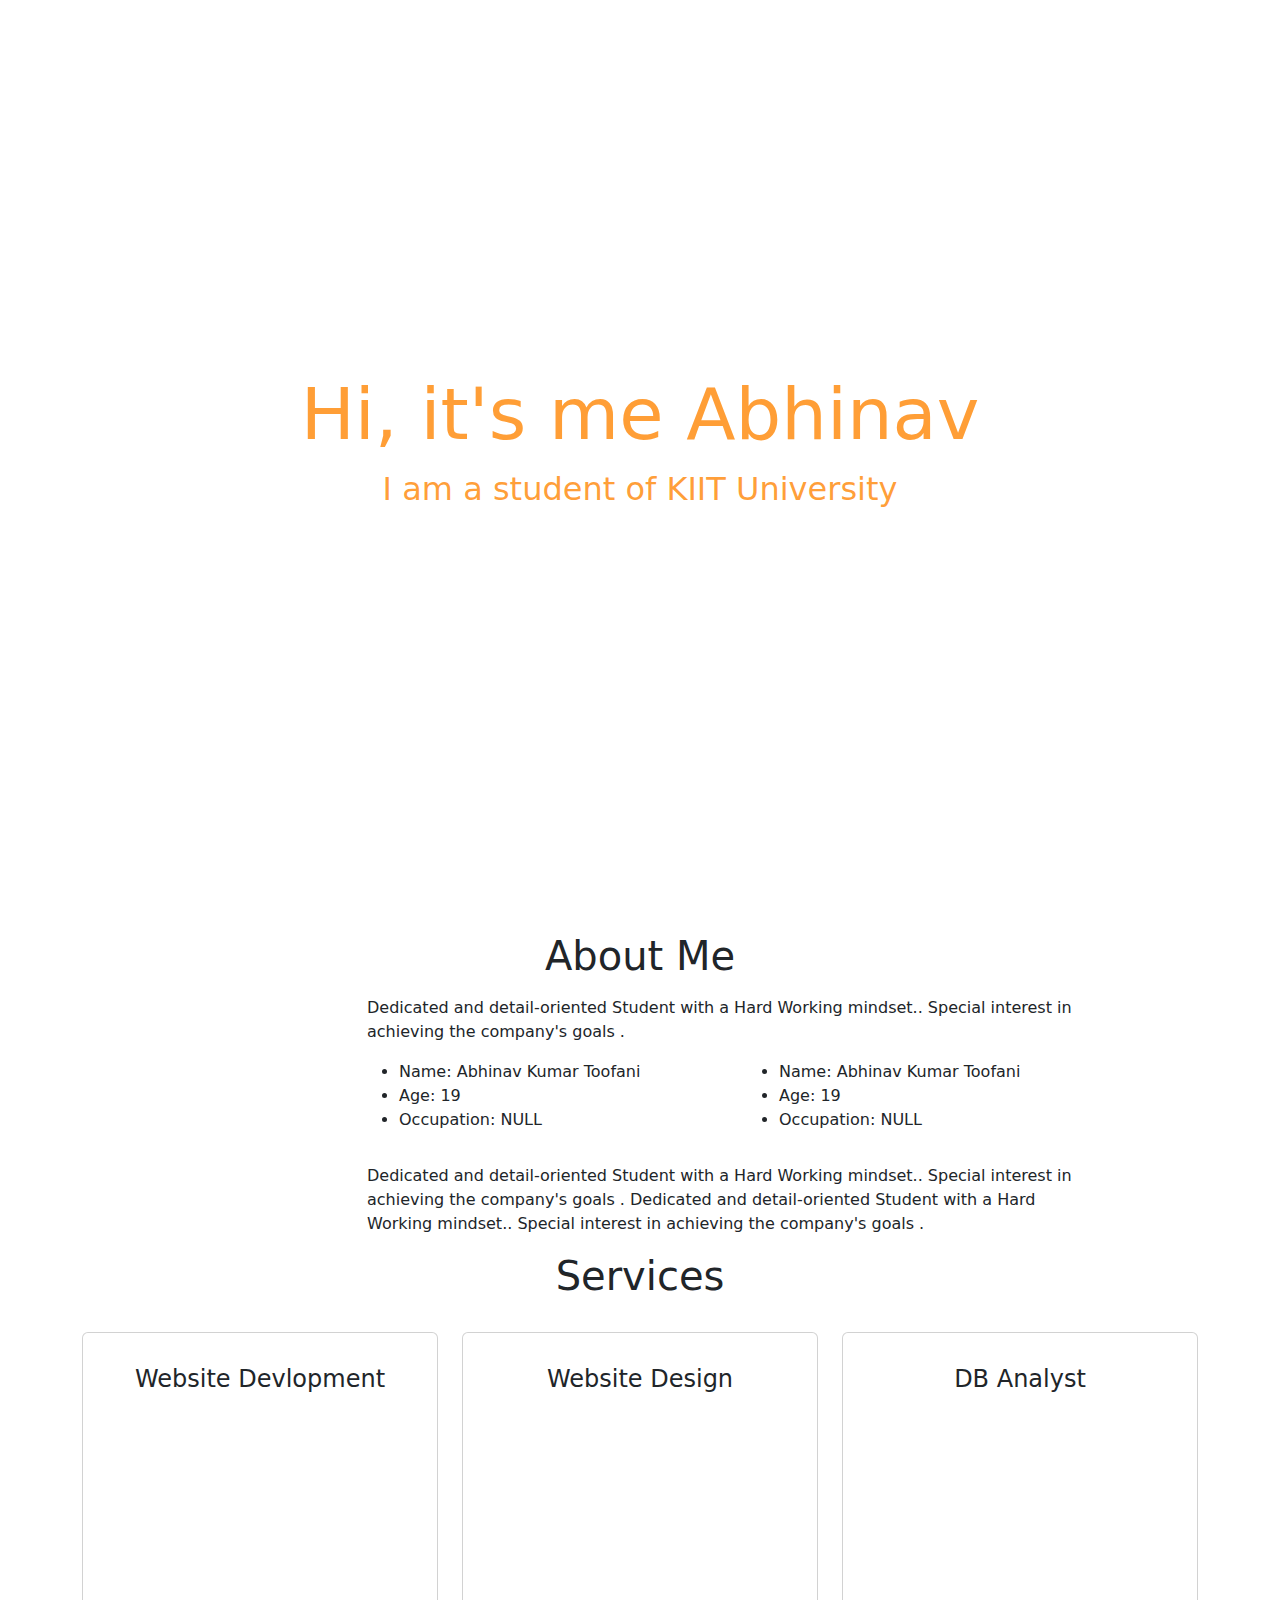
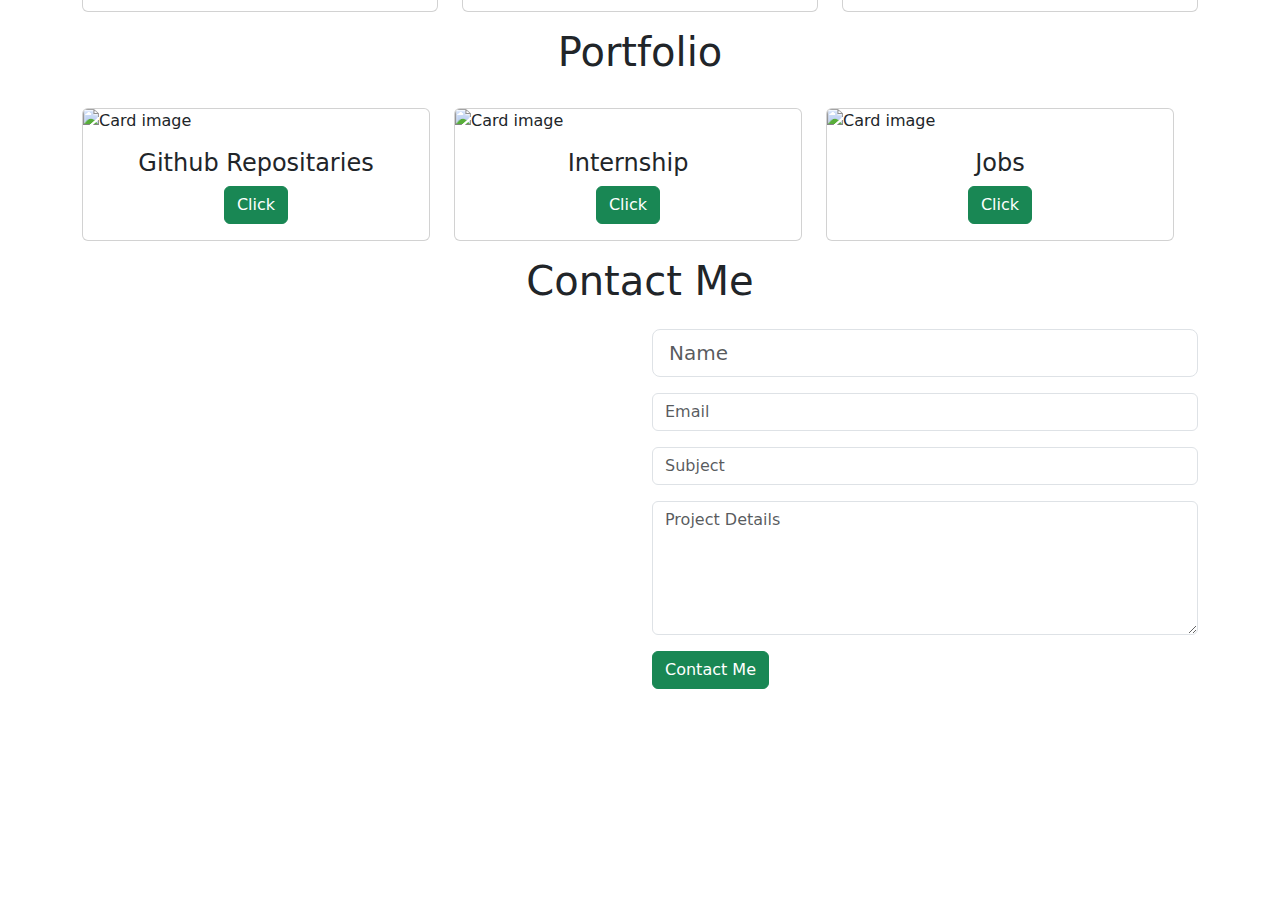
==== index.html @ a1e7970a "Add files via upload" ====
<!DOCTYPE html>
<html lang="en">
<head>
  <title>Portfolio Website</title>
  <meta charset="utf-8">
  <meta name="viewport" content="width=device-width, initial-scale=1">
  <!-- linking css file -->
  <link rel="stylesheet" href="style.css">
  <!-- bootstrap CDN -->
  <link href="https://cdn.jsdelivr.net/npm/bootstrap@5.1.3/dist/css/bootstrap.min.css" rel="stylesheet">
  <script src="https://cdn.jsdelivr.net/npm/bootstrap@5.1.3/dist/js/bootstrap.bundle.min.js"></script>
  <script src="https://kit.fontawesome.com/31149d48b0.js" crossorigin="anonymous"></script>

</head>

<body>
    <!-- navbar -->
    <nav class="navbar navbar-expand-lg fixed-top navbar-dark navbarScroll">
        <div class="container">
            <a class="navbar-brand" href="#">Abhinav</a>
            <button class="navbar-toggler" type="button" data-bs-toggle="collapse" data-bs-target="#navbarSupportedContent" aria-controls="navbarSupportedContent" aria-expanded="false" aria-label="Toggle navigation">
                <span class="navbar-toggler-icon"></span>
            </button>
            <div class="collapse navbar-collapse" id="navbarSupportedContent">
                <ul class="navbar-nav ms-auto">
                    <li class="nav-item active">
                        <a class="nav-link" href="#home">Home</a>
                    </li>
                    <li class="nav-item">
                        <a class="nav-link" href="#about">About</a>
                    </li>
                    <li class="nav-item">
                        <a class="nav-link" href="#services">Services</a>
                    </li>
                    <li class="nav-item">
                        <a class="nav-link" href="#portfolio">Portfolio</a>
                    </li>
                    <li class="nav-item">
                        <a class="nav-link" href="#contact">Contact</a>
                    </li>
                </ul>
                
            </div>
        </div>
    </nav>
    <!-- main banner -->
    <section class="bgimage" id="home">
        <div class="container-fluid">
            <div class="row">
            <div class="col-lg-12 col-md-12 col-sm-12 col-xs-12 hero-text">
                <h2 class="hero_title">Hi, it's me Abhinav</h2>
                <p class="hero_desc">I am a student of KIIT University</p>
            </div>
            </div>
        </div>
    </section>

    <!-- about section-->
    <section id="about">
        <div class="container mt-3 pt-3">
            <h1 class="text-center">About Me</h1>
            <div class="row mt-3">
                <div class="col-lg-3">
                    <img src="images/about.jpg" class= "imageAboutPage" alt="">
                </div>

                <div class="col-lg-8">
                    <p> Dedicated and detail-oriented Student with a Hard Working mindset.. Special interest in achieving the company's goals .
                        
                    </p>
                    <div class="row mt-3">
                        <div class="col-md-6">
                            <ul>
                                <li>Name: Abhinav Kumar Toofani</li>
                                <li>Age: 19</li>
                                <li>Occupation: NULL</li>

                            </ul>
                        </div>
                        <div class="col-md-6">
                            <ul>
                                <li>Name: Abhinav Kumar Toofani</li>
                                <li>Age: 19</li>
                                <li>Occupation: NULL</li>

                            </ul>
                        </div>
                    </div>
                    <div class="row mt-3">
                        <p> Dedicated and detail-oriented Student with a Hard Working mindset.. Special interest in achieving the company's goals .
                        Dedicated and detail-oriented Student with a Hard Working mindset.. Special interest in achieving the company's goals .
                    </div>
                </div>
            </div>
    </section>

    <!-- services section-->
    <section id="services">
        <div class="container">
            <h1 class="text-center">Services</h1>
            <div class="row">
                <div class="col-lg-4 mt-4">
                    <div class="card servicesText">
                        <div class="card-body">
                            <h4 class="card-title mt-3">Website Devlopment</h4>
                            </p>
                        </div>
                    </div>  
                </div>
                <div class="col-lg-4 mt-4">
                    <div class="card servicesText">
                        <div class="card-body">
                            <h4 class="card-title mt-3">Website Design</h4>
                            
                        </div>
                    </div>  
                </div>

            
                <div class="col-lg-4 mt-4">
                    <div class="card servicesText">
                        <div class="card-body">
            
                            <h4 class="card-title mt-3">DB Analyst</h4>
                        </div>
                    </div>  
                </div>

               
            </div>
        </div>
    </section>

    <!-- portfolio section-->
    <section id="portfolio">
        <div class="container mt-3">
            <h1 class="text-center">Portfolio</h1>
            <div class="row">
               
            <div class="row">
                <div class="col-lg-4 mt-4">
                    <div class="card portfolioContent">
                        <img class="card-img-top" src="images/portfolioImage1.png" alt="Card image" style="width:100%">
                        <div class="card-body">
                            <h4 class="card-title">Github Repositaries</h4>
                            <div class="text-center">
                                <a href="https://github.com/abhinav-1308?tab=repositories" class="btn btn-success">Click</a>
                            </div>
                        </div>
                    </div>
                </div>

                <div class="col-lg-4 mt-4">
                    <div class="card portfolioContent">
                        <img class="card-img-top" src="images/portfolioImage2.png" alt="Card image" style="width:100%">
                        <div class="card-body">
                            <h4 class="card-title">Internship</h4>
                            <div class="text-center">
                                <a href="https://internship.codeclause.com/" class="btn btn-success">Click</a>
                            </div>
                        </div>
                    </div>
                </div>

                <div class="col-lg-4 mt-4">
                    <div class="card portfolioContent">
                        <img class="card-img-top" src="images/portfolioImage3.jpg" alt="Card image" style="width:100%">
                        <div class="card-body">
                            <h4 class="card-title">Jobs</h4>
                            <div class="text-center">
                                <a href="jobs.html" class="btn btn-success">Click</a>
                            </div>
                        </div>
                    </div>
                </div>
            </div>
    </section>

    <!-- contact section-->
    <section id="contact">
        <div class="container mt-3 contactContent">
            <h1 class="text-center">Contact Me</h1>

            
            <div class="row mt-4">
                <div class="col-lg-6">
                    <!-- to edit google map goto https://www.embed-map.com type your location, generate html code and copy the html  -->
                    <div style="overflow:hidden;resize:none;max-width:100%;width:500px;height:500px;"><div id="g-mapdisplay" style="height:100%; width:100%;max-width:100%;"><iframe style="height:100%;width:100%;border:0;" frameborder="0" src="https://www.google.com/maps/embed/v1/place?q=Kalinga+Institute+of+Industrial+Technology,+KIIT+Road,+Patia,+Bhubaneswar,+Odisha,+India&key=AIzaSyBFw0Qbyq9zTFTd-tUY6dZWTgaQzuU17R8"></iframe></div><a class="my-codefor-googlemap" href="https://www.bootstrapskins.com/themes" id="grab-map-info">premium bootstrap themes</a><style>#g-mapdisplay img{max-width:none!important;background:none!important;font-size: inherit;font-weight:inherit;}</style></div>
                </div>
                <div class="col-lg-6">
                <!-- form fields -->
                <form>
                        <input type="text" class="form-control form-control-lg" placeholder="Name">
                        <input type="email" class="form-control mt-3" placeholder="Email">
                        <input type="text" class="form-control mt-3" placeholder="Subject">
                        <div class="mb-3 mt-3">
                            <textarea class="form-control" rows="5" id="comment" name="text" placeholder="Project Details"></textarea>
                        </div>
                    </form>
                    
                        <a href="contact.html" class="btn btn-success"><div class="text-center">Contact Me</div></a>
                         </div>
                      
                </div>

            </div>
        
                
              
    </section>
    <!-- footer section-->
    <footer id="footer">
        <div class="container-fluid">
            <!-- social media icons -->
            <div class="social-icons mt-3">
            <a href="https://www.instagram.com/abhinav.1308" target="_blank"><i class="fab fa-instagram"></i></a>
            <a href="https://www.linkedin.com/in/abhinav-kumar-toofani-754645216" target="_blank">
                <i class="fab fa-linkedin"></i></a>

                <a href="https://www.github.com/abhinav-1308" target="_blank"><i class="fab fa-github"></i></a>
            </div>
        </div>
    </footer>
   
    <!-- load javascript after loading all html content -->
    <script src="script/script.js"></script>

</body>

</html>
---- style.css ----
/* display background color black on navbar scroll */
.navbarScroll.navbarDark {
    background-color: rgba(0, 0, 0, 0.726);
}

/* hero background image */
.bgimage {
    height:100vh;
    background: url('images/heroImage.jpeg');
    background-size:cover;
    position:relative;
}
/* text css above hero image*/
.hero_title {
    font-size: 4.5rem;
}
.hero_desc {
    font-size: 2rem;
}
.hero-text {
    text-align: center;
    position: absolute;
    top: 50%;
    left: 50%;
    transform: translate(-50%, -50%);
    color: rgba(255, 133, 2, 0.795);
}

/* spacing on all sections */
/* #about, #services, #portfolio, #contact {
    margin-top: 4rem;
    padding-top: 4rem;
} */
#contact {
    padding-bottom: 4rem;
}
/* about section image css */
.imageAboutPage {
    width: 100%;
}

/* services section css */
.servicesText.card {
    height: 280px;
    cursor: pointer;
  }
.servicesIcon {
    font-size: 36px;
    text-align: center;
    width: 100%;
}
.card-title {
    text-align: center;
}
.card:hover .servicesIcon {
    color: #ef8616;
}
.servicesText:hover {
    border: 1px solid #ef8616;
}

/* social media icons styling */
.social-icons {
    font-size: 36px;
    cursor: pointer;
}
.fa-instagram:hover,.fa-linkedin:hover, .fa-github:hover {
    color: #ef8616;
}
.fab {
    color: #000000;
}
/* footer styling */
#footer {
    background-color: rgba(0, 0, 0, 0.726);
    text-align: center;
}
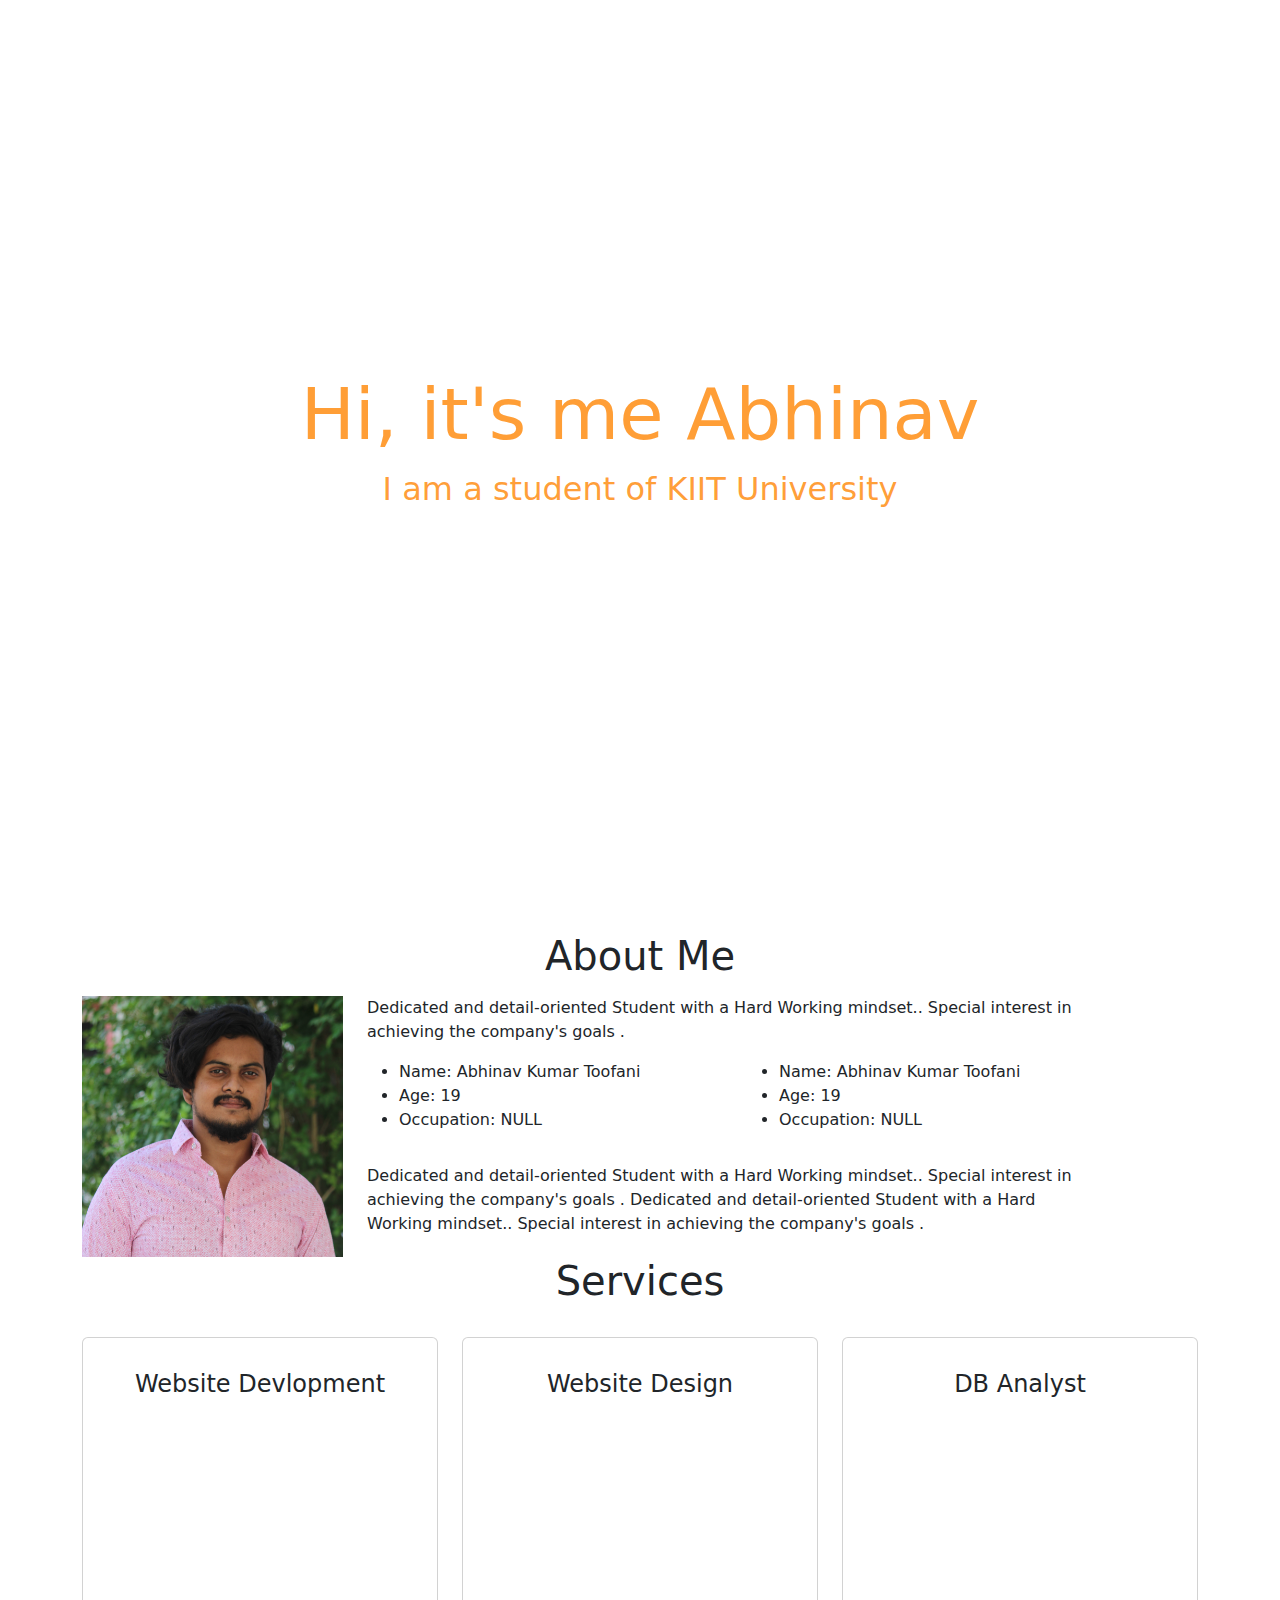
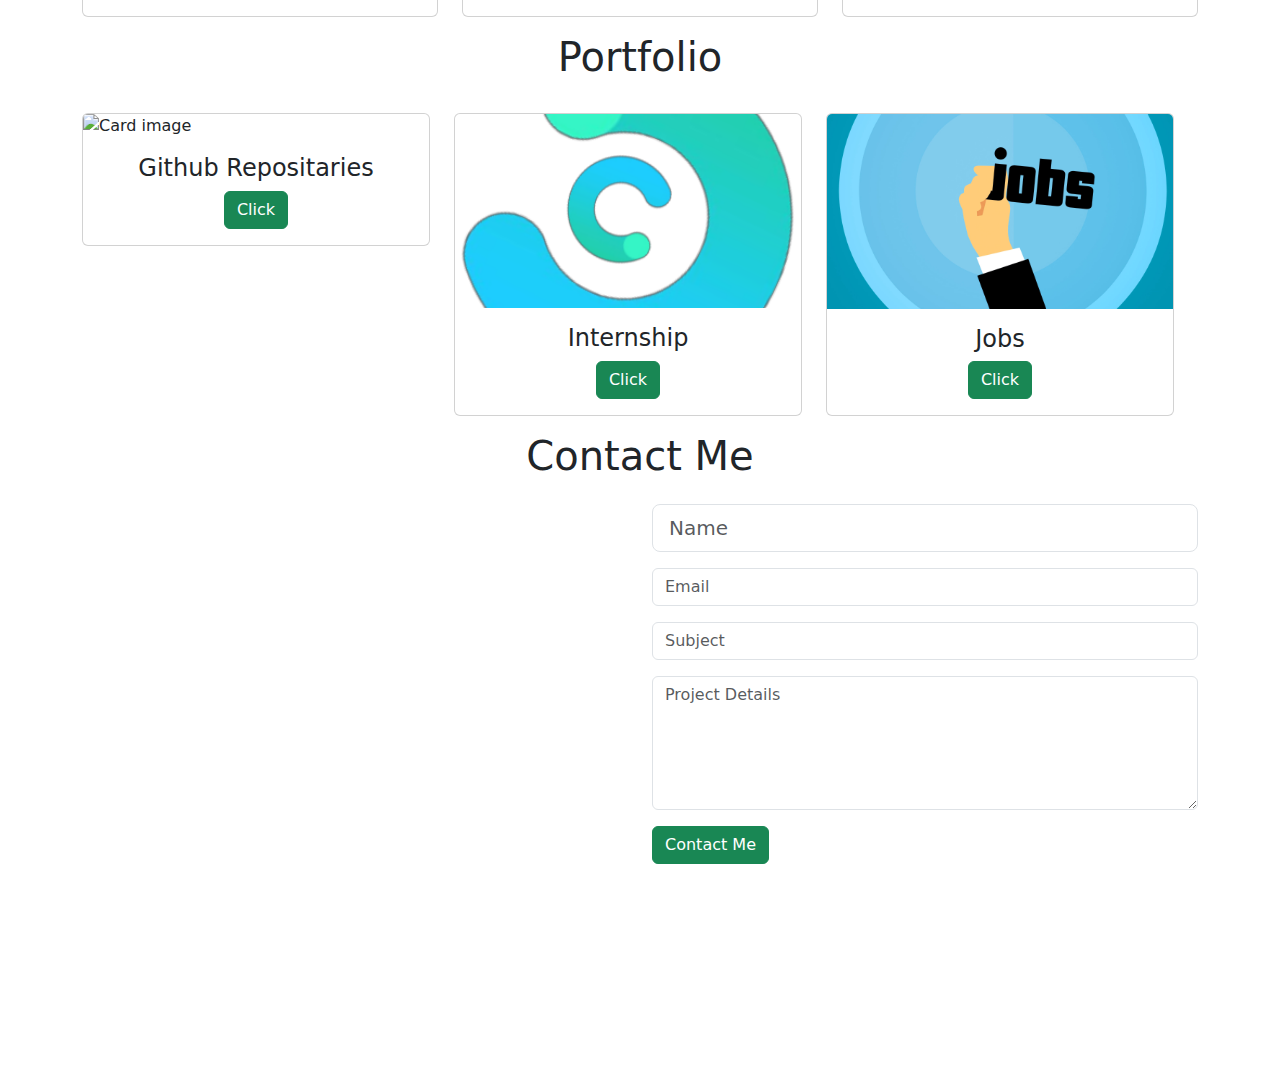
==== commit 0ed499f2: "Update index.html" ====
--- a/index.html
+++ b/index.html
@@ -61,7 +61,7 @@
             <h1 class="text-center">About Me</h1>
             <div class="row mt-3">
                 <div class="col-lg-3">
-                    <img src="images/about.jpg" class= "imageAboutPage" alt="">
+                    <img src="about.jpg" class= "imageAboutPage" alt="">
                 </div>
 
                 <div class="col-lg-8">
@@ -140,7 +140,7 @@
             <div class="row">
                 <div class="col-lg-4 mt-4">
                     <div class="card portfolioContent">
-                        <img class="card-img-top" src="images/portfolioImage1.png" alt="Card image" style="width:100%">
+                        <img class="card-img-top" src="portfolioImage1.png" alt="Card image" style="width:100%">
                         <div class="card-body">
                             <h4 class="card-title">Github Repositaries</h4>
                             <div class="text-center">
@@ -152,7 +152,7 @@
 
                 <div class="col-lg-4 mt-4">
                     <div class="card portfolioContent">
-                        <img class="card-img-top" src="images/portfolioImage2.png" alt="Card image" style="width:100%">
+                        <img class="card-img-top" src="portfolioImage2.png" alt="Card image" style="width:100%">
                         <div class="card-body">
                             <h4 class="card-title">Internship</h4>
                             <div class="text-center">
@@ -164,7 +164,7 @@
 
                 <div class="col-lg-4 mt-4">
                     <div class="card portfolioContent">
-                        <img class="card-img-top" src="images/portfolioImage3.jpg" alt="Card image" style="width:100%">
+                        <img class="card-img-top" src="portfolioImage3.jpg" alt="Card image" style="width:100%">
                         <div class="card-body">
                             <h4 class="card-title">Jobs</h4>
                             <div class="text-center">
